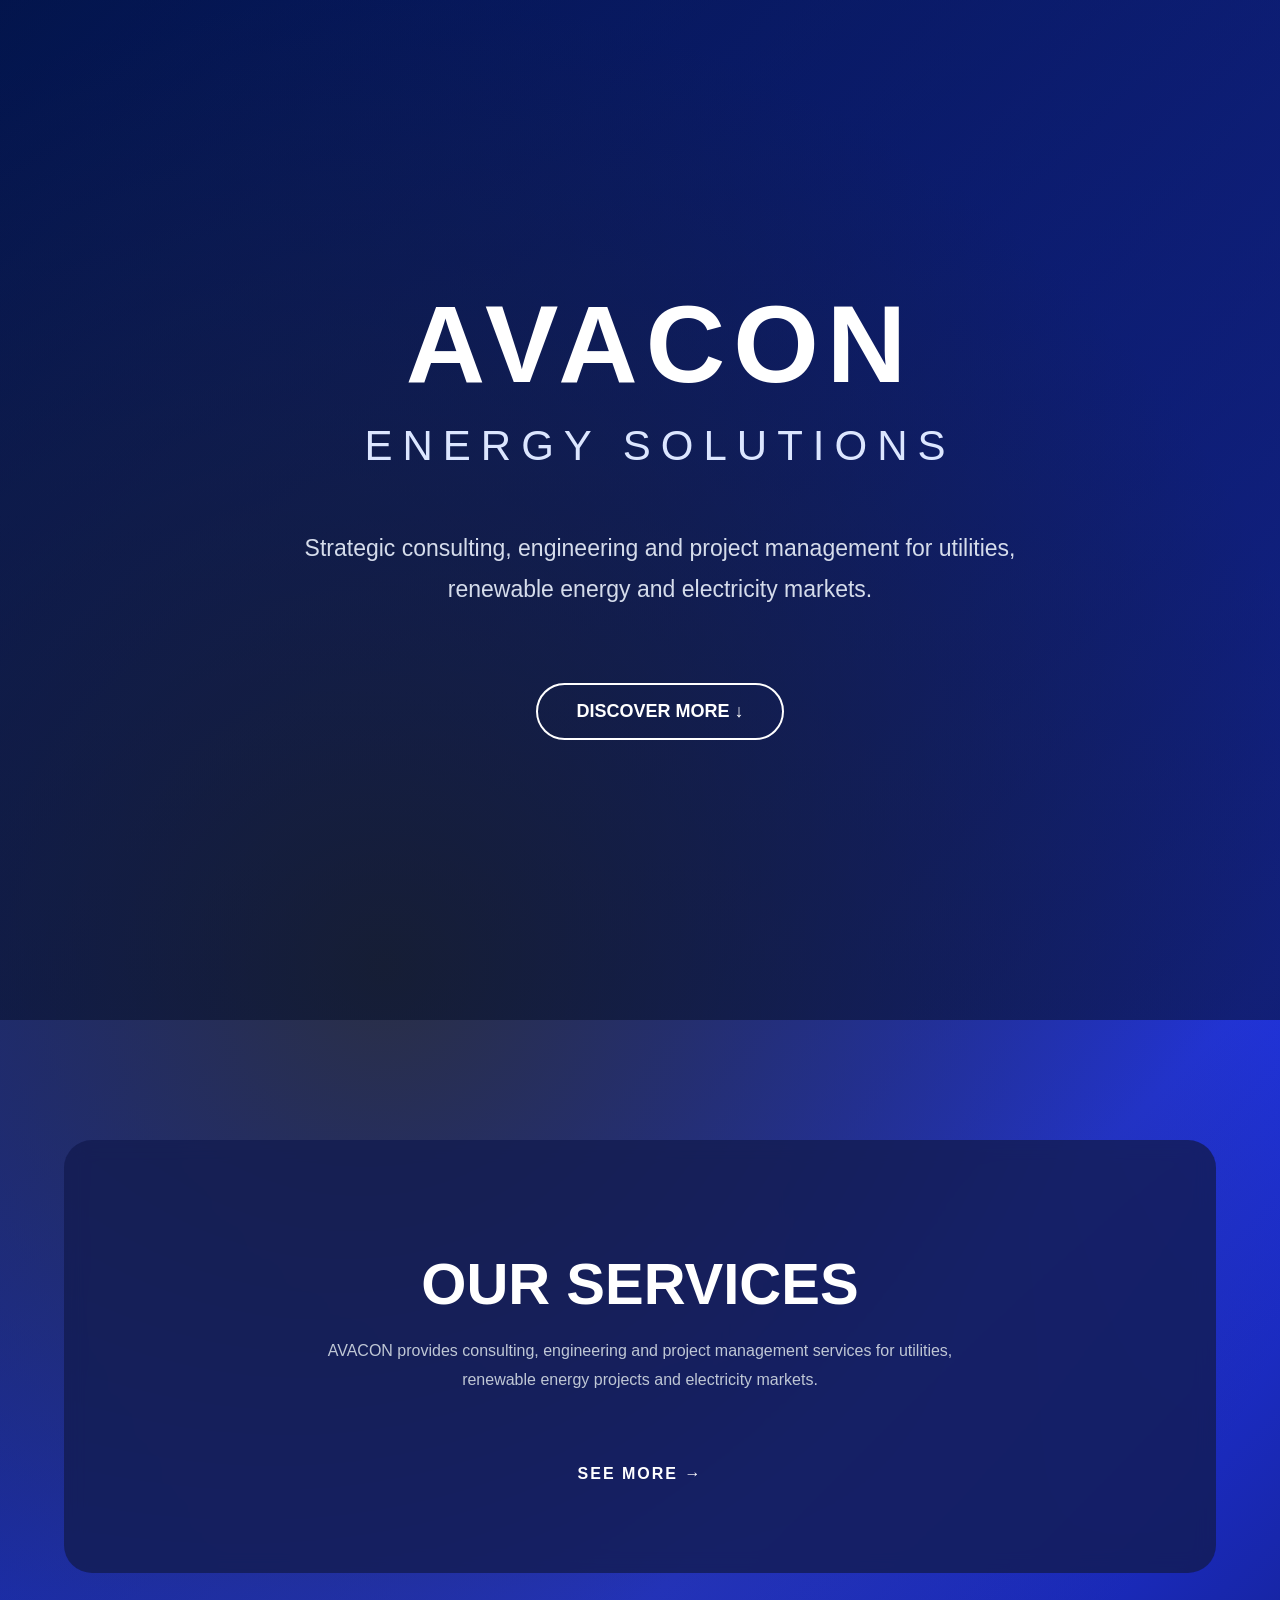
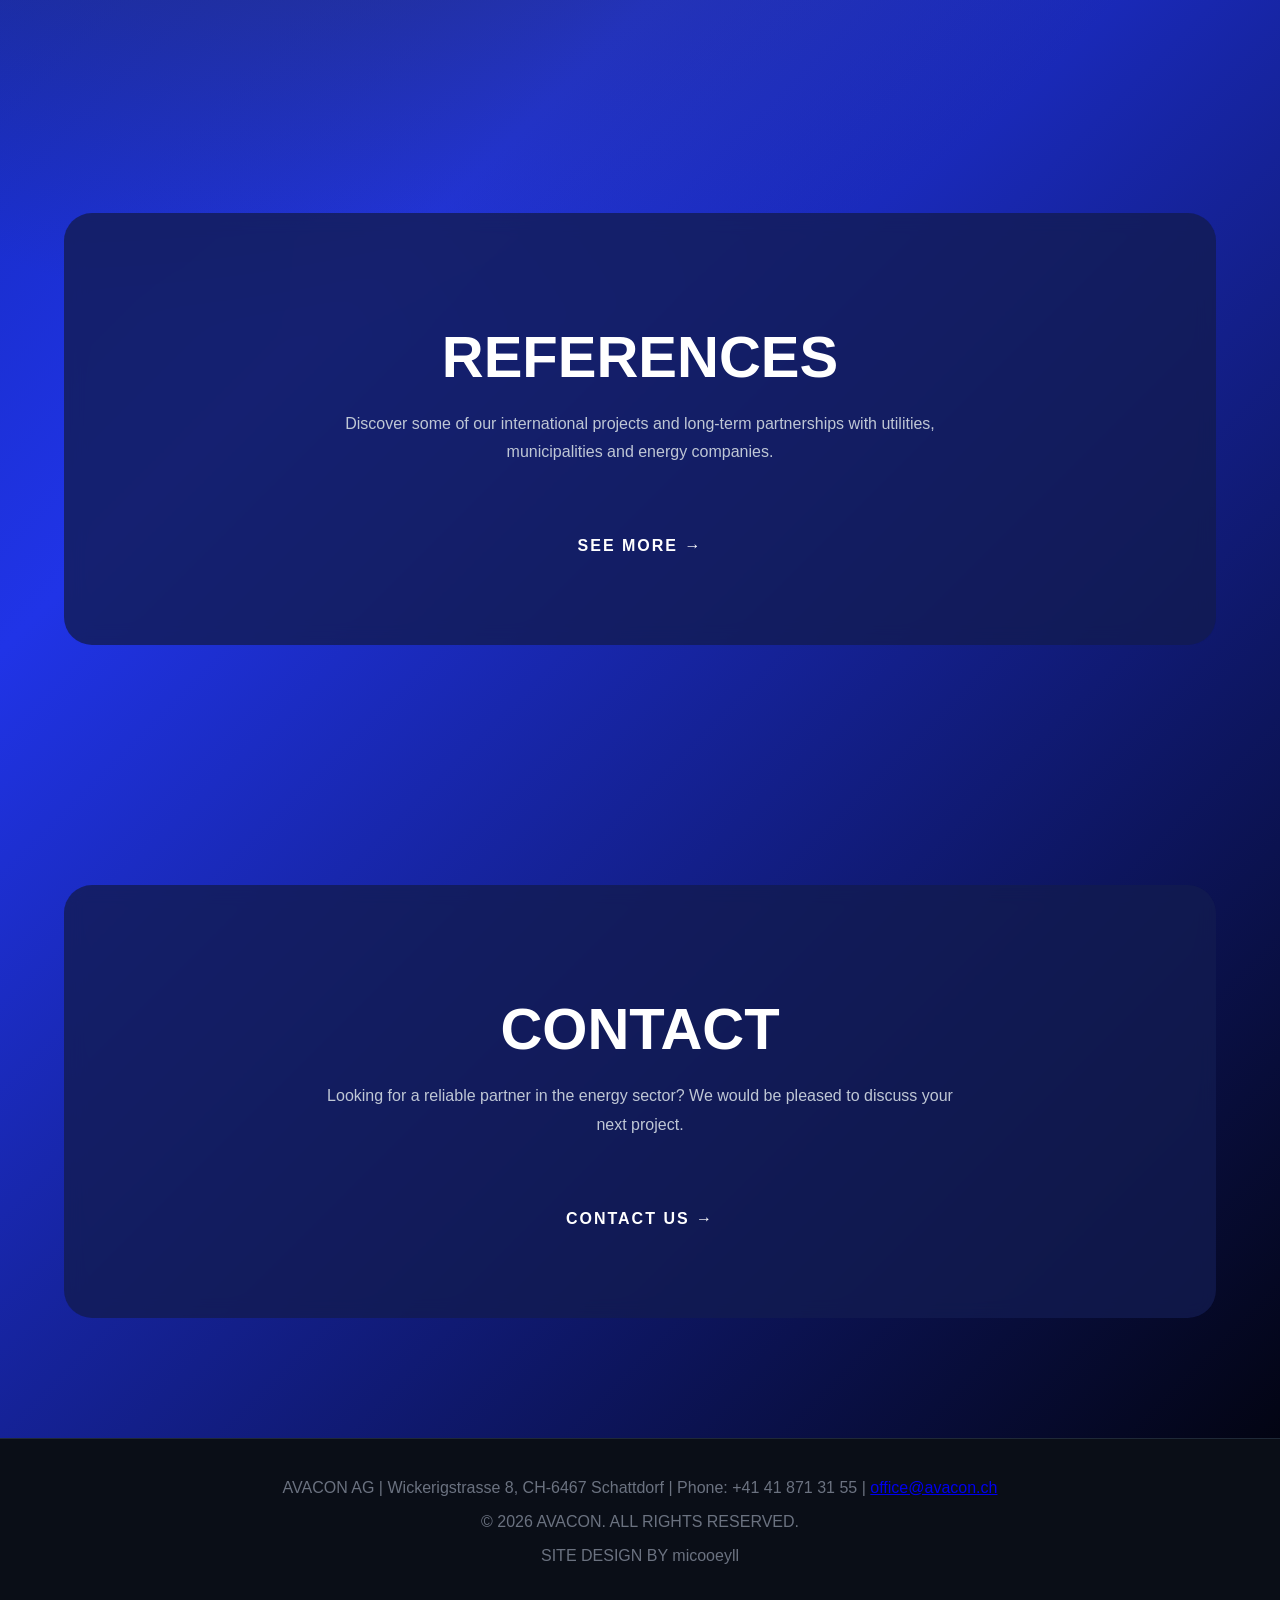
==== index.html @ c1b54fe5 "initial commit" ====
<!DOCTYPE html>
<html lang="en">

<head>
    <meta charset="UTF-8">
    <meta name="viewport" content="width=device-width, initial-scale=1.0">
    <title>AVACON | Home</title>
    <link rel="stylesheet" href="style.css">
</head>

<body class="home-page">

<header>

    <div class="logo-container">
        <img src="images/logo.png" class="logo" alt="">
    </div>

    <nav class="navbar">

        <ul class="nav-links">
            <li><a class="active" href="index.html">Home</a></li>
            <li><a href="services.html">Our Services</a></li>
            <li><a href="references.html">References</a></li>
            <li><a href="contact.html">Contact</a></li>
        </ul>

    </nav>

    <div class="lang-switcher">
        <a href="index.html" class="active">EN</a>
        <a href="indexde.html">DE</a>
    </div>

</header>


<main>

<!-- ================= HERO ================= -->

<section class="hero">

    <!-- Background Video -->
    <video class="hero-video" autoplay muted loop playsinline>
        <source src="images/avacon.mp4" type="video/mp4">
        Your browser does not support the video tag.
    </video>

    <!-- Dark Overlay -->
    <div class="hero-overlay"></div>

    <!-- Hero Content -->
    <div class="hero-content">

        <h1>AVACON</h1>

        <h2>ENERGY SOLUTIONS</h2>

        <p>
            Strategic consulting, engineering and project management
            for utilities, renewable energy and electricity markets.
        </p>

        <a href="#services-preview" class="scroll-btn">
            DISCOVER MORE ↓
        </a>
    </div>

</section>



<!-- ================= SERVICES ================= -->

<section id="services-preview" class="home-services reveal">

    <div class="preview-box">



        <h2>OUR SERVICES</h2>

        <p>
            AVACON provides consulting, engineering and project management
            services for utilities, renewable energy projects and electricity
            markets.
        </p>

        <a href="services.html">
            SEE MORE →
        </a>

    </div>

</section>


<!-- ================= REFERENCES ================= -->

<section id="references-preview" class="home-references reveal">

    <div class="preview-box">



        <h2>REFERENCES</h2>

        <p>
            Discover some of our international projects and long-term
            partnerships with utilities, municipalities and energy companies.
        </p>

        <a href="references.html">
            SEE MORE →
        </a>

    </div>

</section>



<!-- ================= CONTACT ================= -->

<section id="contact-preview" class="home-contact reveal">

    <div class="preview-box">



        <h2>CONTACT</h2>

        <p>
            Looking for a reliable partner in the energy sector?
            We would be pleased to discuss your next project.
        </p>

        <a href="contact.html">
            CONTACT US →
        </a>

    </div>

</section>

</main>

<footer>

    <div class="footer-content">

        <span>AVACON AG</span>
        <span>|</span>
        <span>Wickerigstrasse 8, CH-6467 Schattdorf</span>
        <span>|</span>
        <span>Phone: +41 41 871 31 55</span>
        <span>|</span>
        <span>
            <a href="mailto:office@avacon.ch">
                office@avacon.ch
            </a>
        </span>

    </div>

    <div class="footer-bottom">

        <p>© 2026 AVACON. ALL RIGHTS RESERVED.</p>

        <p>SITE DESIGN BY micooeyll</p>

    </div>

</footer>

<script src="script.js"></script>

</body>

</html>
---- style.css ----
html{
scroll-behavior:smooth;
}

body{

    margin:0;
    padding-top:90px;

    font-family:Arial,sans-serif;
    color:white;

    background:
    radial-gradient(circle at 30% 30%,#2a2f45 0%,transparent 40%),
    linear-gradient(135deg,hsl(226,98%,21%),#2034e7,#000);

}

section{
padding:60px 20px;
text-align:center;
}



.blog-frame-container{
    display:flex;
    align-items:stretch;
    gap:30px;
    background:rgba(15,23,42,.4);
    backdrop-filter:blur(12px);
    padding:24px;
    border-radius:16px;
    border:1px solid rgba(255,255,255,.06);
    max-width:950px;
    margin:30px auto;
    box-sizing:border-box;
    box-shadow:0 10px 30px rgba(0,0,0,.3);
    transition:transform .3s ease,border-color .3s ease;
}

.blog-frame-container:hover{
    transform:translateY(-4px);
    border-color:rgba(255, 255, 255, 0.774);
}

.blog-image-wrapper{
    flex:1;
    min-width:210px;
    max-width:300px;
    height:180px;
    border-radius:10px;
    overflow:hidden;
    border:1px solid rgba(255,255,255,.08);
}

.blog-frame-image{
    width:100%;
    height:100%;
    object-fit:cover;
    object-position:center;
    display:block;
}

.blog-content-wrapper{
    flex:1.5;
    display:flex;
    flex-direction:column;
    justify-content:center;
    text-align:left;
}

.blog-meta-tag{
    align-self:flex-start;
    background:rgba(77,91,247,.15);
    color:#818cf8;
    padding:4px 10px;
    border-radius:6px;
    font-size:.75rem;
    font-weight:600;
    text-transform:uppercase;
    letter-spacing:.5px;
    margin-bottom:12px;
}

.blog-frame-title{
    color:#fff;
    font-size:1.5rem;
    margin:0 0 10px;
    font-weight:700;
    line-height:1.3;
}

.blog-frame-text{
    color:#94a3b8;
    font-size:.95rem;
    line-height:1.6;
    margin:0 0 16px;
}

.section-title{
    text-align:center;
    margin-bottom:50px;
}

.section-title h2{
    font-size:60px;
    color:#fff;
    margin-bottom:10px;
}

.section-title p{
    color:#94a3b8;
}

.title-underline{
    width:90px;
    height:4px;
    background:#4d5bf7;
    margin:15px auto 0;
    border-radius:10px;
}

/* NAVBAR STYLES */


.navbar{

display:flex;
align-items:center;
height:100%;

}

.menu-toggle{
display:none !important;
}

.nav-links{
display:flex !important;
flex-direction:row !important;
list-style:none;
gap:40px;
margin:0;
padding:0;

}

.nav-links.active{
display:flex;
}

.nav-links li{
display:inline-block;
}

.nav-links a{
color:#e2e8f0;
text-decoration:none;
font-size:1.125rem;
font-weight:600;
text-transform:uppercase;
letter-spacing:1px;
transition:color .3s ease;
}

.nav-links a:hover,
.nav-links a.active{
color:#2563eb;
}

.logo-container{

display:flex;
align-items:center;

height:100%;

}

.logo{

height:60px;
width:auto;

display:block;

}

/* ==========================================================================
   2. HEADER & NAVIGASYON (Üst Menü)
   ========================================================================== */
header{

    position:fixed;
    top:0;
    left:0;

    width:100%;
    height:90px;

    display:flex;
    align-items:center;
    justify-content:space-between;

    padding:0 5%;
    box-sizing:border-box;

    background:rgba(11,15,25,.82);
    backdrop-filter:blur(12px);

    z-index:9999;

}


/* Footer artık otomatik olarak en aşağıda kalacak */
footer {
    margin-top: auto; 
    border-top: 1px solid #1f2937;
    padding: 40px 20px;
    background-color: #0a0e17;
    text-align: center;
    color: #6b7280;
}



/* SERVICES*/



.services-page{
    max-width:1200px;
    margin:auto;
    padding:160px 40px 120px;
}

.services-subtitle{
    text-align: center;
    color:#94a3b8;
    line-height:1.8;
    font-size:20px;
}

.services-list{
    display:flex;
    flex-wrap:wrap;
    gap:20px;
    margin-bottom:120px;
    padding-bottom:35px;
    border-bottom:1px solid rgba(255, 255, 255, 0.08);
}

.services-list a{
    color:white;
    text-decoration:none;
    font-size:18px;
    transition:.3s;
    padding: 10px;
}

.services-list a:hover{
    color:#2563eb;
}

.service-row{
    display:flex;
    justify-content:space-between;
    align-items:flex-start;
    gap:120px;
    padding:90px 0;
}

.service-title,
.service-description{
    flex:1;
}

.service-title h2{
    font-size:56px;
    line-height:1.1;
    font-weight:700;
    letter-spacing:-1px;
    margin:0;
}

.service-description p{
    margin:0;
    max-width:620px;
    font-size:19px;
    line-height:1.9;
    color:#aeb9c9;
}

.service-row.right{
    flex-direction:row-reverse;
}

.service-row.right .service-title{
    text-align:right;
}

.service-row.right .service-description{
    display:flex;
    justify-content:flex-start;
}

.service-description p{
    text-align:left;
}

.services-hero{
    font-size: 50px;
    margin-bottom:90px;
}


@media(max-width:900px){

.service-row,
.service-row.right{

    flex-direction:column;
    gap:35px;

}

.services-title{

    font-size:52px;

}

.service-title h2{

    font-size:34px;

}

}


/* ===========================
   CONTACT PAGE
=========================== */

.contact-page{
    max-width:900px;
    margin:0 auto;
    padding:170px 40px 120px;
}

.contact-hero{
    margin-bottom:80px;
}

.contact-title{
    font-size:70px;
    font-weight:700;
    margin-bottom:20px;
}

.contact-subtitle{
    max-width:800px;
    font-size:25px;
    line-height:1.8;
    color:#9ca3af;
}

/* ===================== */

.contact-section{

    padding:60px 0;

    border-top:1px solid rgba(255,255,255,.08);

}

.contact-section:last-of-type{

    border-bottom:1px solid rgba(255,255,255,.08);

}

.contact-grid{
    display:flex;
    justify-content:center;
    margin:70px 0 90px;
}

.contact-card{
    width:100%;
    max-width:750px;

    background:#32548a;
    backdrop-filter:blur(12px);

    border:1px solid rgba(255,255,255,.08);
    border-radius:18px;

    padding:45px 60px;

    box-shadow:0 12px 30px rgba(0,0,0,.25);

    transition:.35s;
}

.contact-card:hover{
    transform:translateY(-5px);
    border-color:rgba(255, 255, 255, 0.925);
}

.contact-label{
    display:block;

    color:#4d5bf7;

    font-size:30px;
    font-weight:700;

    letter-spacing:3px;

    margin-bottom:18px;
}

.contact-card h2{
    margin:0 0 30px;

    font-size:38px;
    color:#fff;
}

.contact-card p{
    margin:18px 0;

    color:#bfc8d7;

    font-size:18px;
    line-height:1.9;
}

.contact-card strong{
    color:#fff;
}

.contact-card a{
    color:#ffffff;
    text-decoration:none;
    transition:.3s;
}

.contact-card a:hover{
    color:#12b4ff;
}

.contact-section h2{

    font-size:50px;

    margin-bottom:25px;

}

.contact-section p{

    font-size:18px;

    line-height:2;

    color:#c6ced9;

}

.contact-section a{

    color:#fff;

    text-decoration:none;

    transition:.3s;

}

.contact-bottom{
    text-align:center;

    max-width:850px;

    margin:120px auto 80px;

    padding:60px 40px;

    border-top:1px solid rgba(255,255,255,.08);
}

.contact-bottom h2{
    font-size:48px;

    margin-bottom:25px;

    color:#fff;

    font-weight:700;
}

.contact-bottom p{
    color:#9ca3af;

    font-size:20px;

    line-height:1.8;

    max-width:650px;

    margin:0 auto;
}
/* =========================
   PARTNERS
========================= */
.contact-section{

    margin-top:90px;

}

.partner-card{

    display:flex;

    align-items:center;

    gap:35px;

    background:#416db4;

    border:1px solid rgba(78, 64, 64, 0.08);

    border-radius:14px;

    padding:25px 30px;

    margin-bottom:25px;

    transition:.35s;

}

.partner-card:hover{

    border-color:#dfe7ff;

    transform:translateY(-4px);

    box-shadow:0 12px 30px rgba(36,92,255,.15);

}

.partner-logo{

    width:250px;

    min-width:250px;

    display:flex;

    justify-content:center;

    align-items:center;

}

.partner-logo img{

    width:250px;

    max-height:120px;

    object-fit:contain;

}

.partner-content{

    flex:1;

}

.partner-content h3{

    color:#fff;

    font-size:24px;

    margin-bottom:12px;

}

.partner-content p{

    color:#b7c0cf;

    line-height:1.8;

    margin-bottom:10px;

}

.partner-content a{

    color:#d5def0;

    text-decoration:none;

    transition:.3s;

}

.partner-content a:hover{

    color:#12b4ff;

}

@media(max-width:850px){

.partner-card{

    flex-direction:column;

    text-align:center;

}

.partner-logo{

    width:100%;

}

.partner-logo img{

    width:140px;

}

}

/* ===================================================
   HERO
=================================================== */

.hero{

    position:relative;

    width:100%;

    height:100vh;

    overflow:hidden;

}

.hero-video{

    position:absolute;

    inset:0;

    width:100%;

    height:100%;

    object-fit:cover;

    object-position:center;

}

.hero-overlay{

    position:absolute;

    inset:0;

    background:linear-gradient(
        rgba(5,15,40,.45),
        rgba(5,15,40,.55)
    );

    z-index:2;

}

.hero-content{

    position:relative;

    z-index:3;

    height:100%;

    display:flex;

    flex-direction:column;

    justify-content:center;

    align-items:center;

    text-align:center;

    padding:0 20px;

}

.hero-content h1{

    margin:0;

    font-size:110px;

    font-weight:800;

    color:#fff;

    letter-spacing:8px;

}

.hero-content h2{

    margin:15px 0 35px;

    font-size:42px;

    font-weight:300;

    letter-spacing:10px;

    color:#dce6ff;

}

.hero-content p{

    max-width:820px;

    font-size:23px;

    line-height:1.8;

    color:#d5dceb;

}

.scroll-btn{

    margin-top:50px;

    padding:16px 38px;

    border:2px solid white;

    color:white;

    text-decoration:none;

    font-size:18px;

    font-weight:600;

    border-radius:50px;

    transition:.35s;

}

.scroll-btn:hover{

    background:white;

    color:#0b1838;

}

/* ===================================================
   HOME SERVICES
=================================================== */

.home-services,
.home-references,
.home-contact{

    display:flex;
    justify-content:center;
    align-items:center;

    width:100%;

    padding:120px 5%;

    box-sizing:border-box;

}
.preview-box{

    width:100%;
    max-width:1100px;

    margin:0 auto;

    padding:90px 80px;

    background:rgba(18,28,80,.78);

    border-radius:28px;

    text-align:center;

    backdrop-filter:blur(10px);

}

.preview-box:hover{

    transform:translateY(-8px);

    border-color:#4d5bf7;

    box-shadow:0 20px 45px rgba(0,0,0,.35);

}

.preview-box span{

    color:#4d5bf7;

    font-size:15px;

    font-weight:700;

    letter-spacing:5px;

}

.preview-box h2{

    margin:20px 0;

    font-size:58px;

    color:white;

}

.preview-box p{

    max-width:650px;
    margin:20px auto 35px;

    text-align:center;

    line-height:1.8;

    color:#bfc7d5;

}

.preview-box a{

    display:inline-block;

    margin-top:35px;

    color:white;

    text-decoration:none;

    font-weight:700;

    letter-spacing:2px;

    transition:.3s;

}

.preview-box a:hover{

    color:#4d5bf7;

    transform:translateX(10px);

}

/* ==========================================
   SCROLL REVEAL
========================================== */

.reveal{

    opacity:0;

    transform:translateY(80px);

    transition:
        opacity .8s ease,
        transform .8s ease;

}

.reveal.active{

    opacity:1;

    transform:translateY(0);

}


/* INDEX'S NAV */

header.hidden-nav{

    transform:translateY(-100%);

    opacity:0;

}

header.show-nav{

    transform:translateY(0);

    opacity:1;

}

header{

    transition:
        transform .45s ease,
        opacity .45s ease;

}

body.home-page{

    padding-top:0;

}

html,
body{

    width:100%;
    overflow-x:hidden;

}

/* ===========================
   LANGUAGE SWITCHER
=========================== */

.lang-switcher{

    display:flex;
    align-items:center;
    gap:8px;

    font-size:15px;
    font-weight:600;
    letter-spacing:1px;

}

.lang-switcher a{

    color:#9ca3af;
    text-decoration:none;

    padding:6px 10px;

    border-radius:8px;

    transition:.3s ease;

}

.lang-switcher a:hover{

    color:#fff;

    background:rgba(255,255,255,.08);

}

.lang-switcher a.active{

    color:#fff;

    background:#245cff;

    box-shadow:0 0 15px rgba(36,92,255,.45);

}
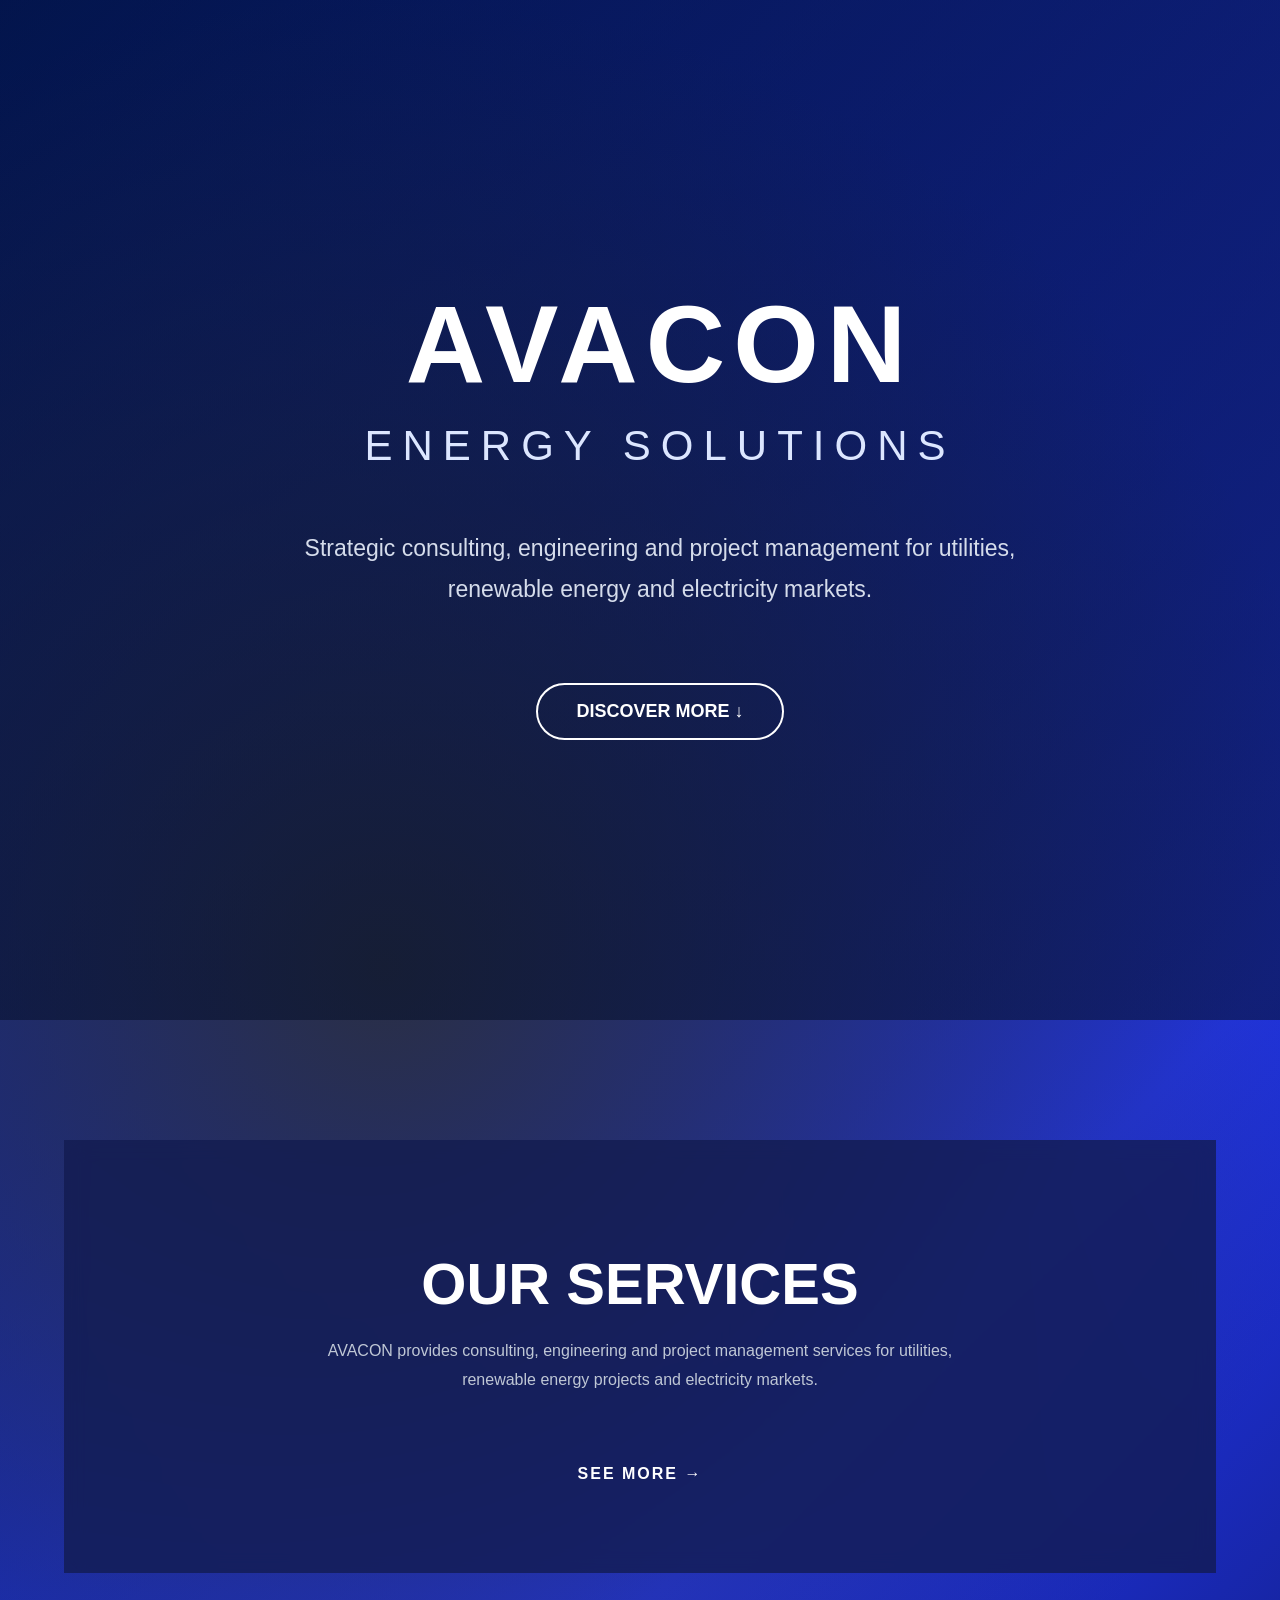
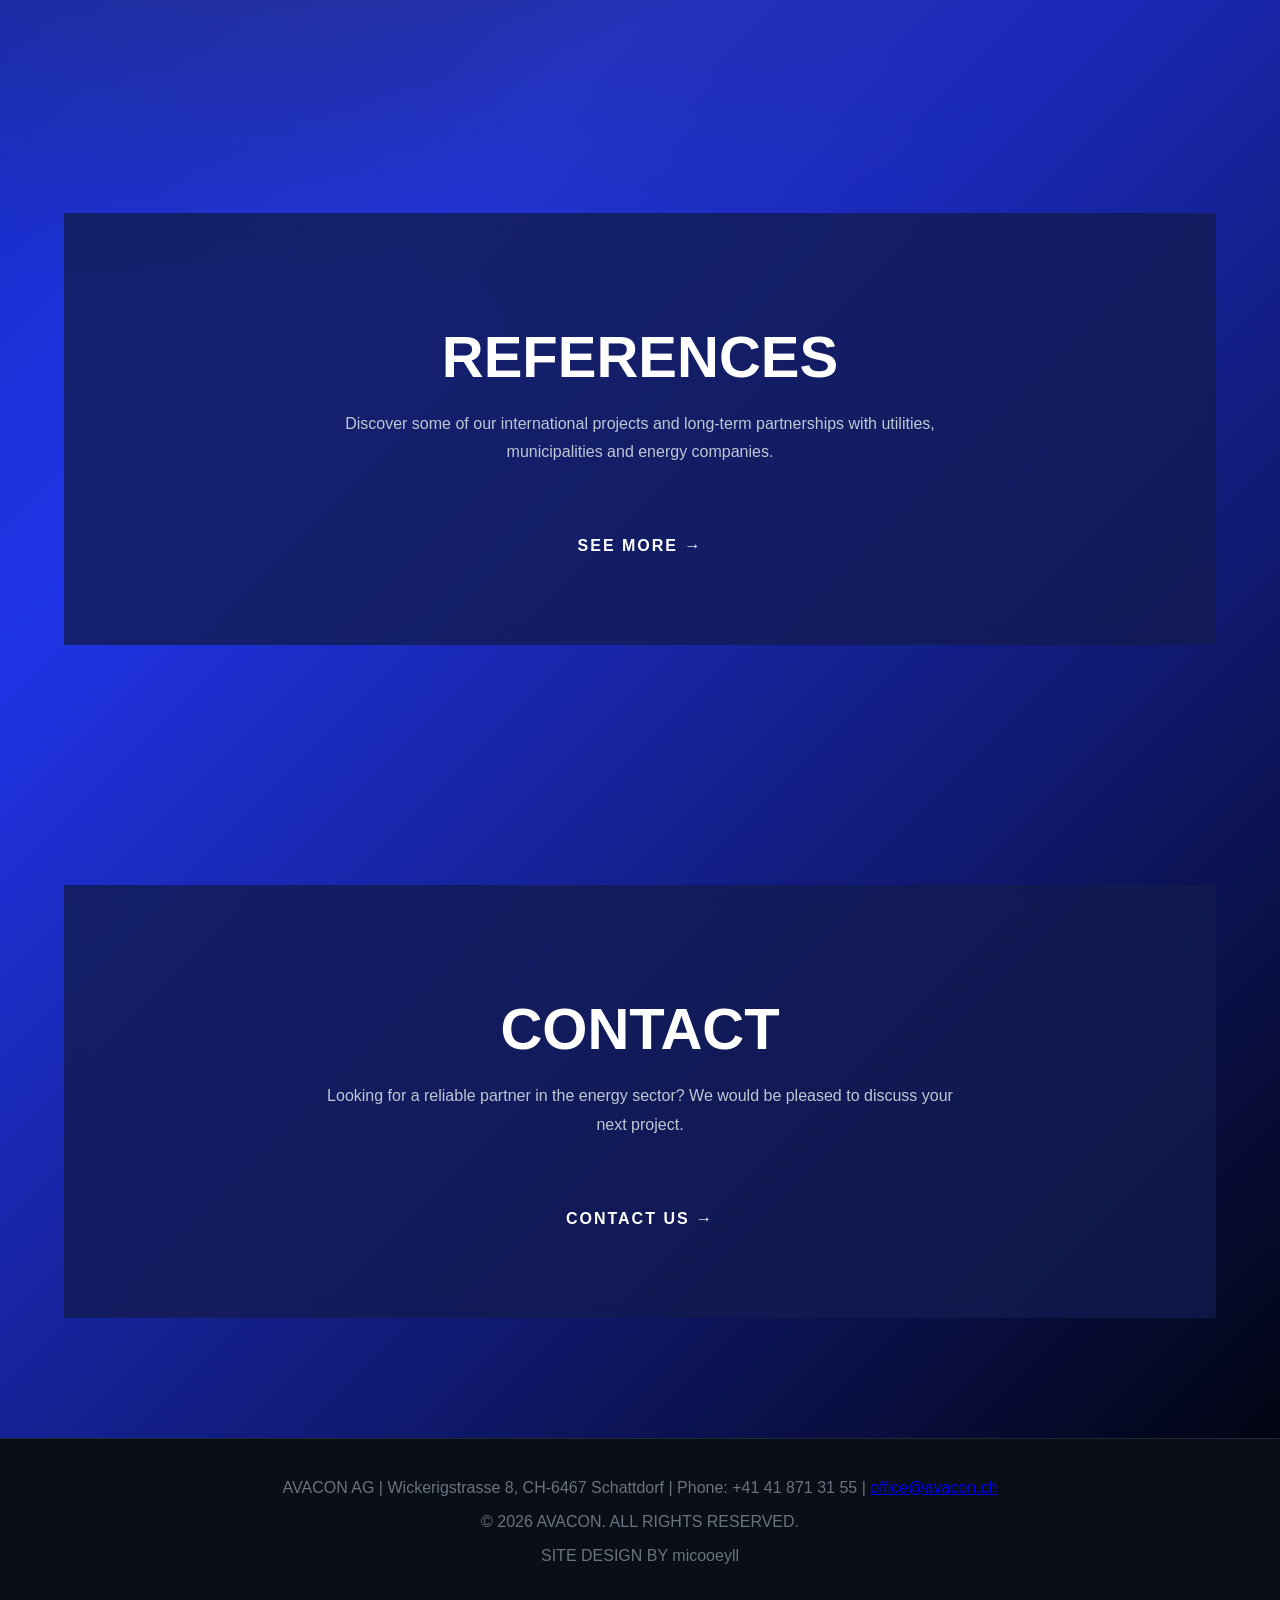
==== commit e530ddcb: "update" ====
--- a/index.html
+++ b/index.html
@@ -6,6 +6,7 @@
     <meta name="viewport" content="width=device-width, initial-scale=1.0">
     <title>AVACON | Home</title>
     <link rel="stylesheet" href="style.css">
+    <link rel="icon" type="image/png" href="images/logo 2.png">
 </head>
 
 <body class="home-page">
@@ -13,7 +14,7 @@
 <header>
 
     <div class="logo-container">
-        <img src="images/logo.png" class="logo" alt="">
+        <img src="images/logo.png" class="logo" alt="AVACON Logo">
     </div>
 
     <nav class="navbar">
